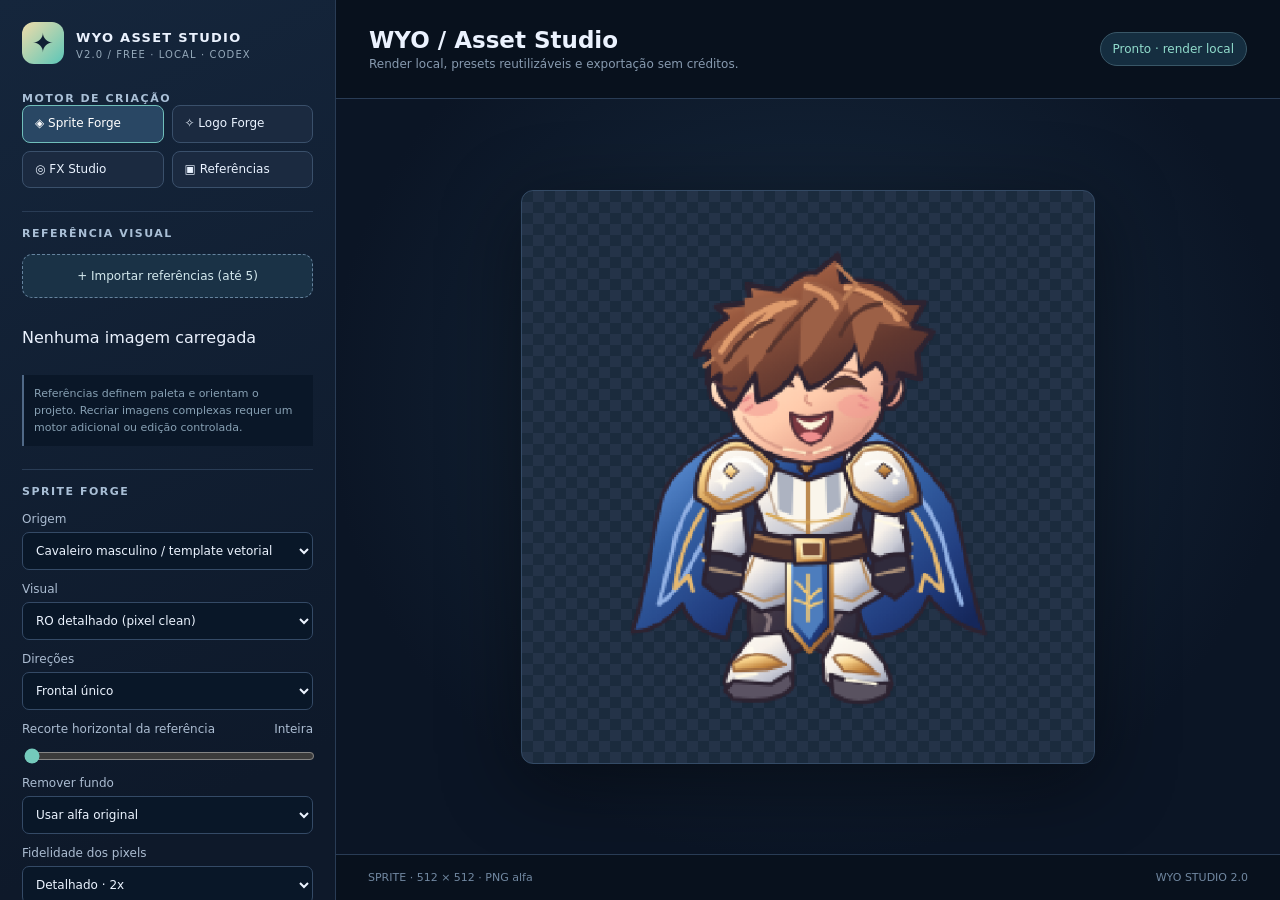
==== WYO_Asset_Studio/index.html @ d2cd75c3 "feat: implement WYO Asset Studio v2 multi-engine MVP" ====
<!doctype html><html lang="pt-BR"><head><meta charset="utf-8"><meta name="viewport" content="width=device-width, initial-scale=1"><title>WYO Asset Studio v2.0</title><link rel="stylesheet" href="styles.css"></head>
<body><div class="shell">
<aside class="sidebar">
<header class="brand"><span class="brandicon">✦</span><span><b>WYO ASSET STUDIO</b><small>V2.0 / FREE · LOCAL · CODEX</small></span></header>
<p class="sectionlabel">MOTOR DE CRIAÇÃO</p>
<nav class="tabs" aria-label="Motores"><button type="button" class="active" data-tab="sprite">◈ Sprite Forge</button><button type="button" data-tab="logo">✧ Logo Forge</button><button type="button" data-tab="fx">◎ FX Studio</button><button type="button" data-tab="reference">▣ Referências</button></nav>
<section class="form-section"><h3>REFERÊNCIA VISUAL</h3><label class="uploader">+ Importar referências (até 5)<input type="file" id="references" accept="image/png,image/jpeg,image/webp" multiple hidden></label><div class="ref-preview" id="refPreview"><span>Nenhuma imagem carregada</span></div><div class="note">Referências definem paleta e orientam o projeto. Recriar imagens complexas requer um motor adicional ou edição controlada.</div></section>
<section class="form-section" id="spriteFields">
<h3>SPRITE FORGE</h3>
<label>Origem<select id="spriteSource"><option value="template">Cavaleiro masculino / template vetorial</option><option value="image">Imagem recortada / pixelizada</option><option value="sheet">Montar sheet de frames importados</option></select></label>
<label>Visual<select id="spriteStyle"><option value="ro_detailed">RO detalhado (pixel clean)</option><option value="ro_classic">RO clássico (pixels maiores)</option><option value="vector">Anime clean vetorial</option></select></label>
<label>Direções<select id="directions"><option value="1">Frontal único</option><option value="4">4 direções — frames externos</option><option value="8">8 direções — frames externos</option></select></label>
<div id="frameField" hidden><label>Frames distintos na ordem do grid<input type="file" id="frames" accept="image/png,image/webp" multiple></label><small id="frameInfo">0 frames carregados</small><div class="note">1 imagem para cada ângulo. Não espelha, inventa ou duplica direções.</div></div>
<label>Recorte horizontal da referência <output id="cropLabel">Inteira</output><input id="crop" type="range" min="0" max="2" value="0" step="1"></label>
<label>Remover fundo<select id="removeBg"><option value="off">Usar alfa original</option><option value="white">Branco (tolerância)</option><option value="black">Preto (tolerância)</option></select></label>
<label>Fidelidade dos pixels<select id="pixelSize"><option value="1">Nítido · 1x</option><option value="2" selected>Detalhado · 2x</option><option value="3">Pixel Art · 3x</option><option value="4">Clássico · 4x</option></select></label>
</section>
<section class="form-section" id="logoFields" hidden><h3>LOGO FORGE</h3><label>Texto principal<input id="logoText" type="text" maxlength="26" value="World Yggdrasil"></label><label>Subtítulo<input id="logoSub" type="text" maxlength="20" value="ONLINE"></label><label>Identidade<select id="logoPreset"><option value="fantasy">Fantasia · Ouro/Esmeralda</option><option value="celestial">Celestial · Azul/Ouro</option><option value="silver">Prata · Minimalista</option></select></label><label><input id="logoMascot" type="checkbox" checked> Mascote slime</label><label><input id="logoWings" type="checkbox" checked> Ornamentos laterais</label><div class="note">Logo original por texto e formas. Para reproduzir lettering específico, importar arte vetorial editável.</div></section>
<section class="form-section" id="fxFields" hidden><h3>FX STUDIO</h3><label>Tipo de efeito<select id="fxType"><option value="rift">Fenda dimensional</option><option value="portal">Portal mágico</option><option value="rune">Selo rúnico</option></select></label><label>Intensidade<input type="range" id="fxIntensity" min="1" max="100" value="74"></label><label>Seed<input type="number" id="seed" min="1" value="27570"></label></section>
<section class="form-section" id="refFields" hidden><h3>REFERENCE LAB</h3><p class="note">Recorte visual, remoção simples de fundo e extração de cores locais. Não infere anatomia oculta nem recria automaticamente roupas, letras ou perspectivas.</p><button id="analyzeBtn" class="secondary" type="button">Analisar paleta</button><div id="swatches" class="swatches"></div></section>
<section class="form-section"><h3>EXPORTAÇÃO</h3><label>Dimensões<select id="size"><option value="256">256 × 256</option><option value="512" selected>512 × 512</option><option value="1024">1024 × 1024</option><option value="2048">2048 × 2048</option></select></label><label>Fundo<select id="background"><option value="transparent">PNG transparente</option><option value="white">Branco</option><option value="dark">Escuro</option></select></label><button class="primary" type="button" id="renderBtn">✦ Gerar prévia</button><div class="buttons"><button type="button" id="savePNG">↓ PNG</button><button type="button" id="saveProject">↓ Projeto JSON</button></div><div class="buttons"><button type="button" id="openProject">↑ Abrir JSON</button><button type="button" id="copyCodex">Copiar para Codex</button></div><input type="file" id="jsonInput" accept="application/json,.json" hidden></section>
</aside>
<main class="workspace"><header class="workspacehead"><div><h1>WYO / Asset Studio</h1><p>Render local, presets reutilizáveis e exportação sem créditos.</p></div><div class="status" id="status">Pronto para gerar</div></header><div class="canvasarea"><div class="canvaswrap"><canvas id="artboard" width="512" height="512" aria-label="Prévia do asset"></canvas></div></div><footer class="foot"><span id="desc">Sprite frontal · Ragnarok-like · PNG alfa</span><span>WYO STUDIO 2.0</span></footer></main>
</div>
<script src="scripts/template-data.js"></script><script src="scripts/engines/sprite.js"></script><script src="scripts/engines/logo.js"></script><script src="scripts/engines/fx.js"></script><script src="scripts/main.js"></script></body></html>
---- WYO_Asset_Studio/styles.css ----
:root{font-family:Inter,ui-sans-serif,system-ui,'Segoe UI',sans-serif;color:#ebf2fe;background:#08111d;--gold:#dfbd77;--line:#293c55;--dim:#879aaf;--panel:#111f31}*{box-sizing:border-box}body{margin:0}button,input,select{font:inherit}button{cursor:pointer;border:1px solid #3a506b;color:#eaf3ff;background:#1b2a40;border-radius:8px;padding:10px 12px}button:hover{border-color:#b8d0ee;background:#243854}button:focus-visible,input:focus-visible,select:focus-visible{outline:2px solid #69dccc;outline-offset:2px}.shell{display:grid;grid-template-columns:336px minmax(0,1fr);min-height:100vh}.sidebar{height:100vh;overflow:auto;background:linear-gradient(155deg,#15263c,#0e192a 85%);border-right:1px solid var(--line);padding:22px}.brand{display:flex;align-items:center;gap:12px;margin-bottom:28px}.brandicon{width:42px;height:42px;border-radius:12px;background:linear-gradient(135deg,#efdcaa,#5bc6b8);display:grid;place-items:center;font-size:26px;color:#102034}.brand b{font-size:13px;letter-spacing:1.3px}.brand small{display:block;font-size:10px;letter-spacing:1.1px;color:#95a9ba;margin-top:3px}.sectionlabel,.form-section h3{font-size:11px;font-weight:750;color:#a9bfd6;letter-spacing:1.5px}.tabs{display:grid;grid-template-columns:1fr 1fr;gap:8px}.tabs button{font-size:12px;line-height:1.3;text-align:left}.tabs button.active{background:#294764;border-color:#70bfbb;color:#fff}.form-section{border-top:1px solid var(--line);margin-top:23px;padding-top:15px}.form-section h3{margin:0 0 14px}.form-section label{display:block;margin:12px 0;color:#abbcd1;font-size:12px}.form-section select,.form-section input:not([type=file]):not([type=checkbox]):not([type=range]){display:block;background:#091728;border:1px solid #344a66;color:#ecf4ff;padding:9px;border-radius:7px;width:100%;margin-top:6px;min-height:38px}.form-section input[type=range]{display:block;width:100%;margin-top:12px;accent-color:#74cabc}.form-section input[type=checkbox]{accent-color:#72cec0;margin-right:7px}.form-section output{float:right}.uploader{display:block;border:1px dashed #65839e;border-radius:10px;padding:14px;text-align:center;cursor:pointer;background:#1a3246;color:#d3e8ed!important}.ref-preview{display:flex;gap:5px;overflow:auto;min-height:55px;align-items:center;margin-top:9px}.ref-preview img{max-height:64px;max-width:70px;object-fit:contain;border-radius:5px;border:1px solid #40516b;background:#1e2637}.ref-preview span{font-size:11px;color:#718ba3}.note{font-size:11px;line-height:1.55;color:#87a0b3;background:#0a1728;border-left:2px solid #506987;padding:10px;margin-top:10px}.buttons{display:flex;gap:8px;margin-top:8px}.buttons button{flex:1;font-size:12px}.primary{width:100%;border:0;background:linear-gradient(115deg,#bca162,#63b4ab);color:#122032;font-weight:800;margin-top:9px}.primary:hover{filter:brightness(1.13)}.secondary{width:100%}.swatches{display:flex;gap:5px;margin-top:10px}.swatches i{display:block;width:35px;height:25px;border:1px solid #526176;border-radius:5px}.workspace{min-width:0;display:flex;flex-direction:column;max-height:100vh}.workspacehead{padding:27px 33px;display:flex;justify-content:space-between;gap:15px;align-items:center;border-bottom:1px solid var(--line)}h1{margin:0;font-size:23px}p{margin:0}.workspacehead p{font-size:12px;color:var(--dim);margin-top:4px}.status{border:1px solid #395767;background:#152e40;color:#91dccc;padding:9px 12px;border-radius:20px;font-size:12px;max-width:260px}.canvasarea{flex:1;min-height:0;display:flex;align-items:center;justify-content:center;padding:20px;overflow:auto;background:radial-gradient(ellipse at 50% 40%,#182b40,#0b1525 72%)}.canvaswrap{display:flex;justify-content:center;align-items:center;border:1px solid #344b66;box-shadow:0 18px 80px #0007;padding:16px;border-radius:12px;background:repeating-conic-gradient(#243348 0 25%,#1b2b3d 0 50%) 50% / 22px 22px}canvas{display:block;width:min(60vh,66vw);height:min(60vh,66vw);object-fit:contain;image-rendering:auto}.foot{display:flex;justify-content:space-between;padding:16px 32px;color:#7188a1;border-top:1px solid var(--line);font-size:11px}@media(max-width:850px){.shell{grid-template-columns:1fr}.sidebar{height:auto;max-height:none}.workspace{max-height:none;min-height:650px}.canvasarea{min-height:460px}.workspacehead{padding:16px}.canvaswrap{padding:10px}.foot{padding:15px}canvas{width:min(85vw,460px);height:min(85vw,460px)}}
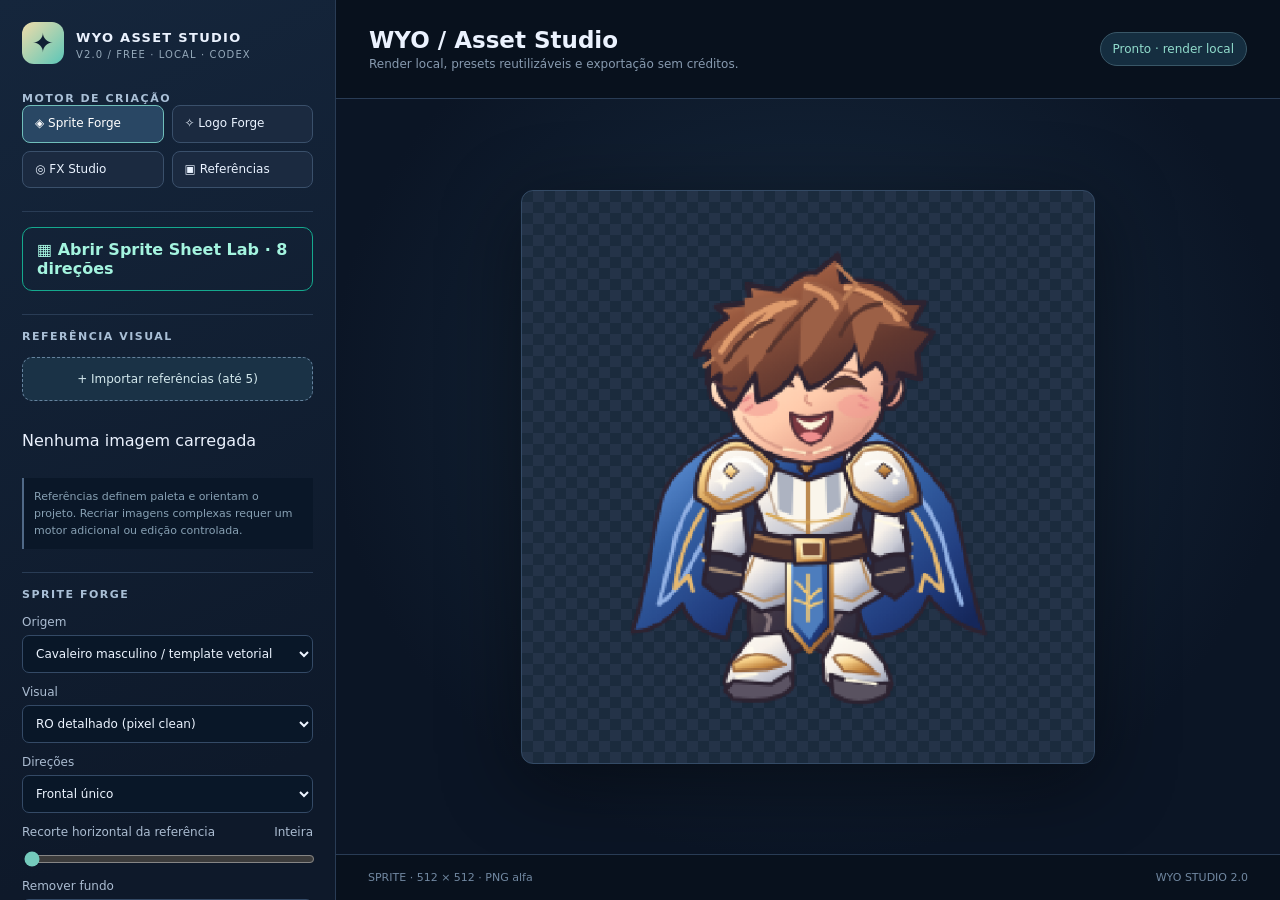
==== commit fa12ea01: "feat: add WYO Sprite Sheet Lab reference frame processor and validation" ====
--- a/WYO_Asset_Studio/index.html
+++ b/WYO_Asset_Studio/index.html
@@ -4,6 +4,7 @@
 <header class="brand"><span class="brandicon">✦</span><span><b>WYO ASSET STUDIO</b><small>V2.0 / FREE · LOCAL · CODEX</small></span></header>
 <p class="sectionlabel">MOTOR DE CRIAÇÃO</p>
 <nav class="tabs" aria-label="Motores"><button type="button" class="active" data-tab="sprite">◈ Sprite Forge</button><button type="button" data-tab="logo">✧ Logo Forge</button><button type="button" data-tab="fx">◎ FX Studio</button><button type="button" data-tab="reference">▣ Referências</button></nav>
+<section class="form-section"><a href="sprite-sheet-lab.html" style="display:block;padding:12px 14px;border:1px solid #15a98e;border-radius:10px;color:#a4f4df;text-decoration:none;font-weight:700">▦ Abrir Sprite Sheet Lab · 8 direções</a></section>
 <section class="form-section"><h3>REFERÊNCIA VISUAL</h3><label class="uploader">+ Importar referências (até 5)<input type="file" id="references" accept="image/png,image/jpeg,image/webp" multiple hidden></label><div class="ref-preview" id="refPreview"><span>Nenhuma imagem carregada</span></div><div class="note">Referências definem paleta e orientam o projeto. Recriar imagens complexas requer um motor adicional ou edição controlada.</div></section>
 <section class="form-section" id="spriteFields">
 <h3>SPRITE FORGE</h3>
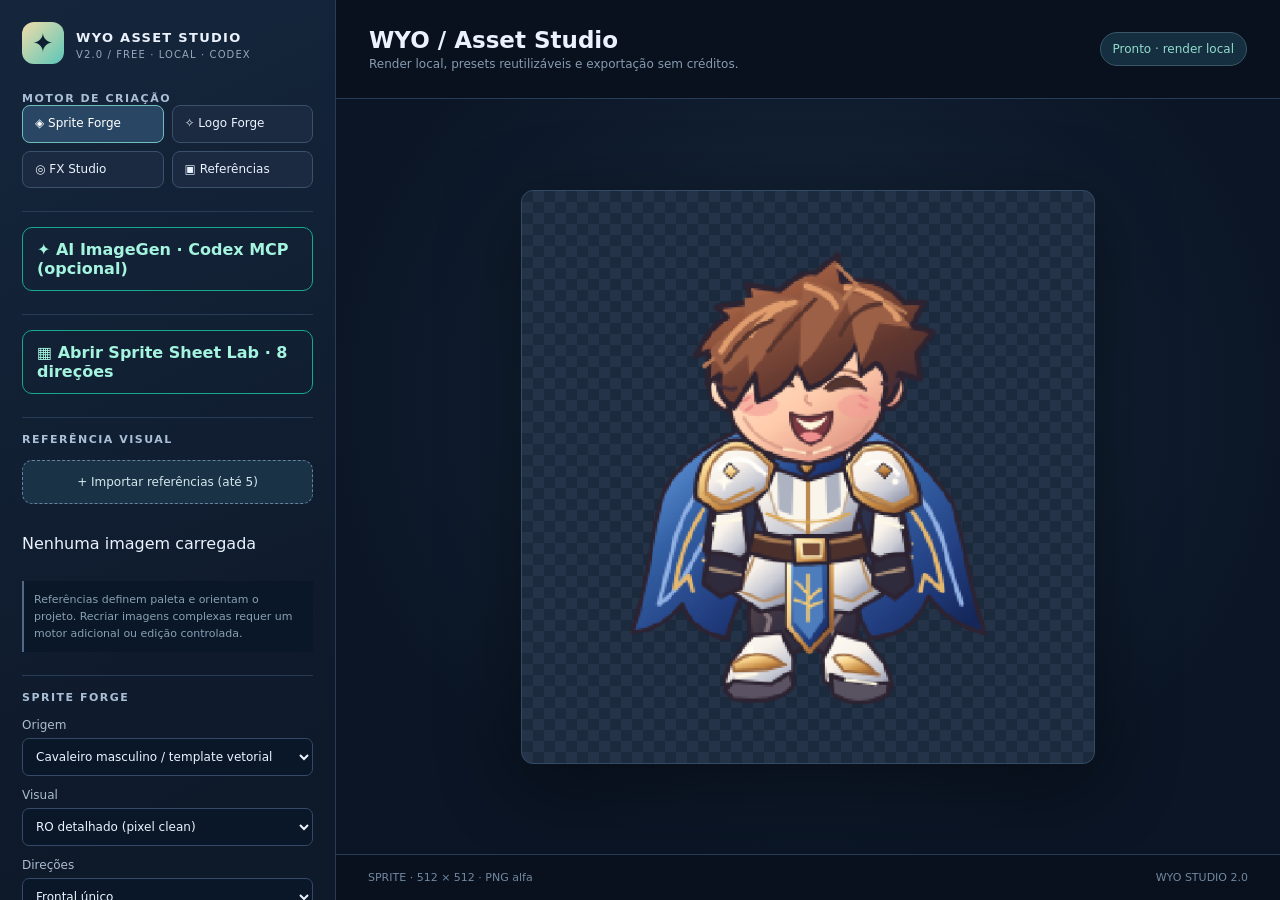
==== commit 6df8b70f: "feat(asset-studio): link AI ImageGen from main UI" ====
--- a/WYO_Asset_Studio/index.html
+++ b/WYO_Asset_Studio/index.html
@@ -4,6 +4,7 @@
 <header class="brand"><span class="brandicon">✦</span><span><b>WYO ASSET STUDIO</b><small>V2.0 / FREE · LOCAL · CODEX</small></span></header>
 <p class="sectionlabel">MOTOR DE CRIAÇÃO</p>
 <nav class="tabs" aria-label="Motores"><button type="button" class="active" data-tab="sprite">◈ Sprite Forge</button><button type="button" data-tab="logo">✧ Logo Forge</button><button type="button" data-tab="fx">◎ FX Studio</button><button type="button" data-tab="reference">▣ Referências</button></nav>
+<section class="form-section"><a href="ai-imagegen.html" style="display:block;padding:12px 14px;border:1px solid #15a98e;border-radius:10px;color:#a4f4df;text-decoration:none;font-weight:700">✦ AI ImageGen · Codex MCP (opcional)</a></section>
 <section class="form-section"><a href="sprite-sheet-lab.html" style="display:block;padding:12px 14px;border:1px solid #15a98e;border-radius:10px;color:#a4f4df;text-decoration:none;font-weight:700">▦ Abrir Sprite Sheet Lab · 8 direções</a></section>
 <section class="form-section"><h3>REFERÊNCIA VISUAL</h3><label class="uploader">+ Importar referências (até 5)<input type="file" id="references" accept="image/png,image/jpeg,image/webp" multiple hidden></label><div class="ref-preview" id="refPreview"><span>Nenhuma imagem carregada</span></div><div class="note">Referências definem paleta e orientam o projeto. Recriar imagens complexas requer um motor adicional ou edição controlada.</div></section>
 <section class="form-section" id="spriteFields">
